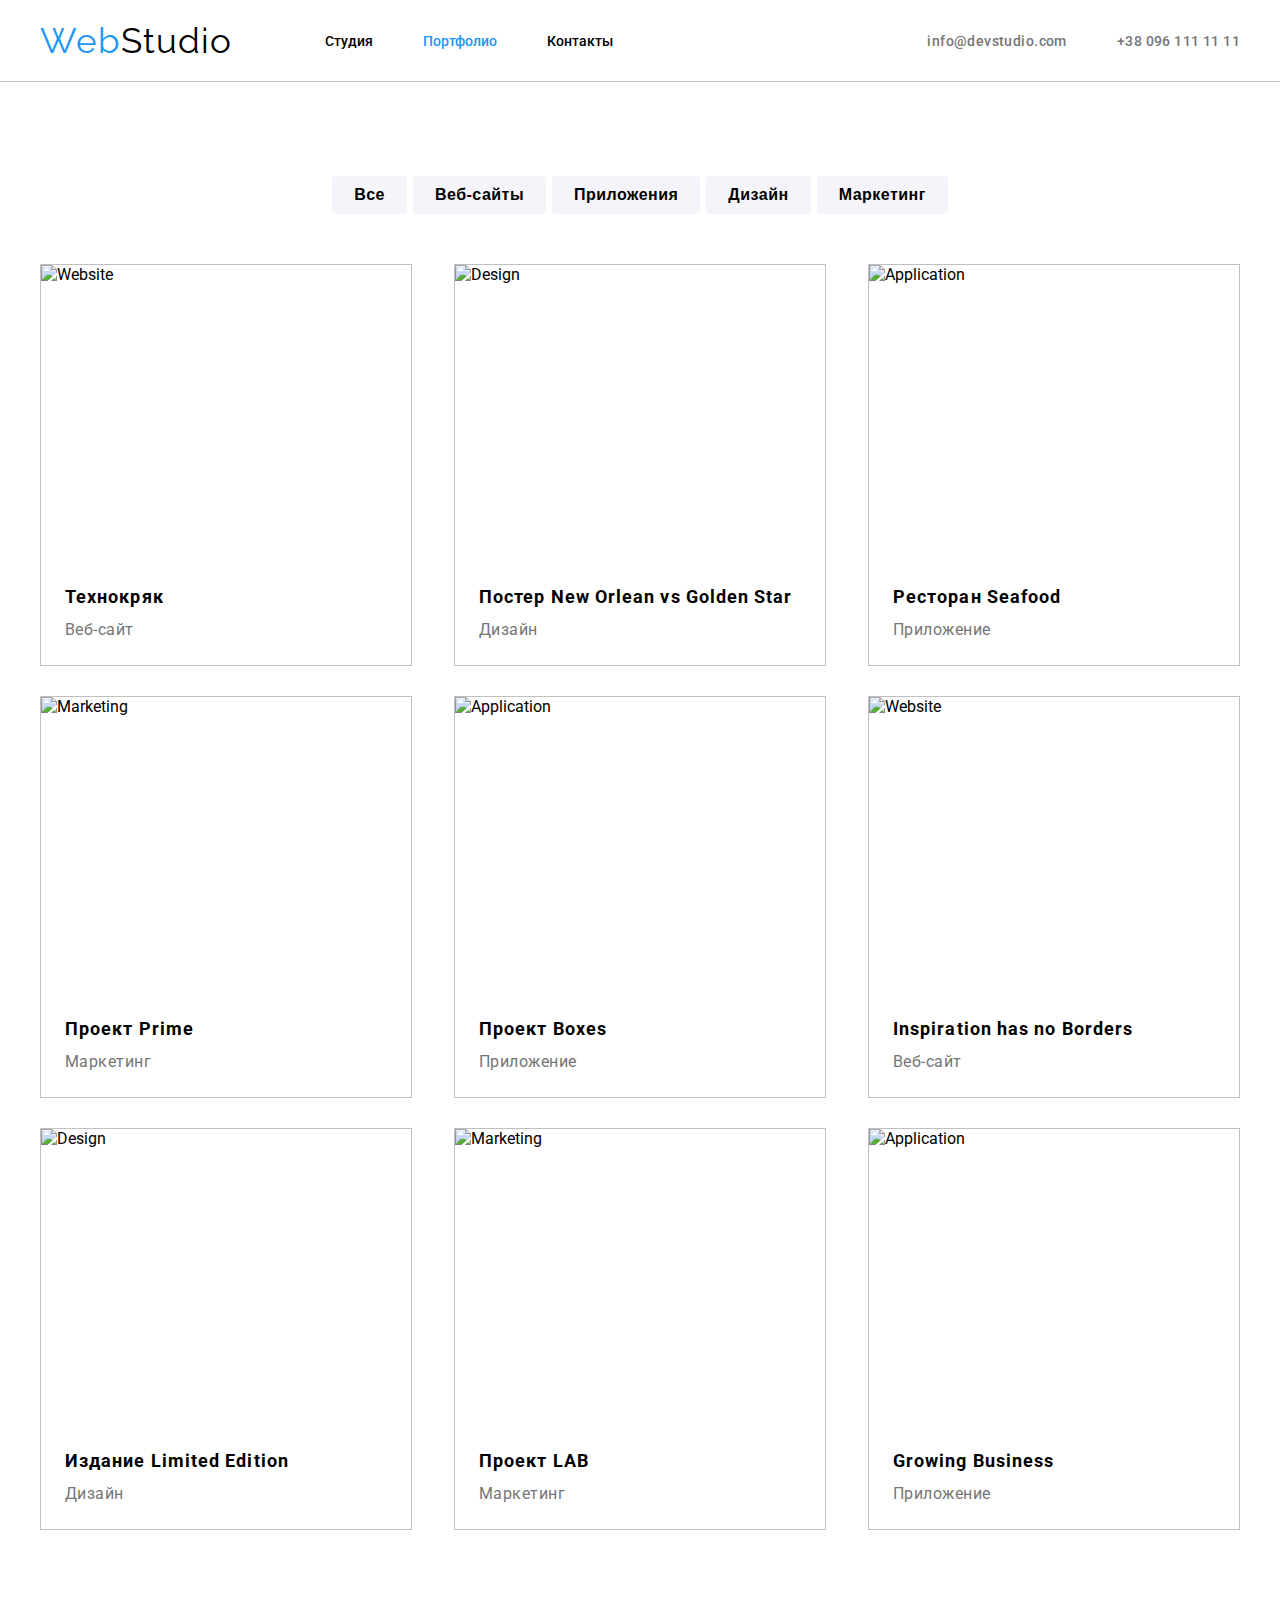
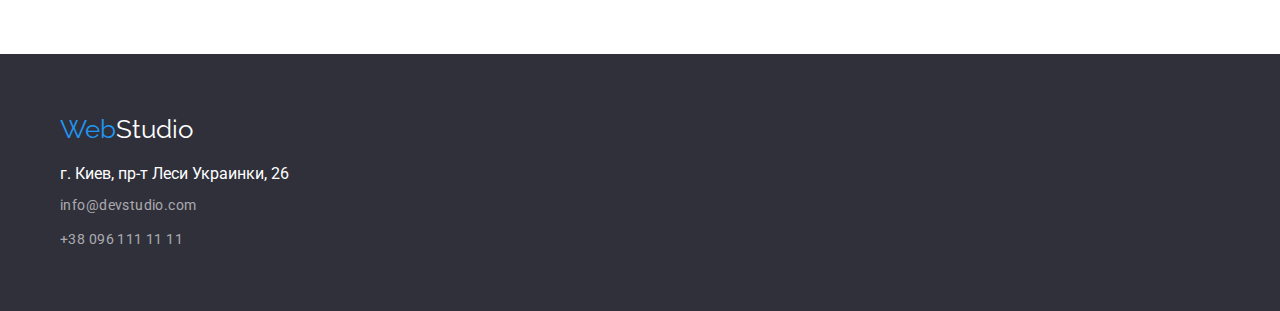
==== html/portfolio.html @ d2f66445 "Fixed error" ====
<!DOCTYPE html>
<html lang="ru">

<head>
    <meta charset="UTF-8">
    <meta http-equiv="X-UA-Compatible" content="IE=edge">
    <meta name="viewport" content="width=device-width, initial-scale=1.0">
    <link rel="stylesheet" href="../css/portfolio.css">
    <link rel="preconnect" href="https://fonts.googleapis.com">
    <link rel="preconnect" href="https://fonts.gstatic.com" crossorigin>
    <link href="https://fonts.googleapis.com/css2?family=Raleway:wght@700&family=Roboto:wght@400;500;700;900&display=swap" rel="stylesheet">
    <title>Portfolio</title>
</head>

<body>
<main>
    <!-- Header -->
    <header class="header">
        <div class="container">
            <div class="header__block">
                <nav class="header-nav">
                    <a href="">
                        <p class="headerlogo"><span class="headerspan">Web</span>Studio</p>
                    </a>

                    <ul class="header-list">
                        <li class="header-list__item">
                            <a class="header-list__link" href="../html/studio.html">Студия</a>
                        </li>

                        <li class="header-list__item">
                            <a class="header-list__link portfolio" href="../html/portfolio.html">Портфолио</a>
                        </li>

                        <li class="header-list__item">
                            <a class="header-list__link" href="">Контакты</a>
                        </li>
                    </ul>
                </nav>


                <ul class="contacts-list">
                    <li class="contacts-list__item">
                        <a class="contacts-list__link" href="mailto:info@devstudio.com">
                            info@devstudio.com
                        </a>
                    </li>

                    <li class="contacts-list__item">
                        <a class="contacts-list__link" href="tel:380961111111">
                            +38 096 111 11 11
                        </a>
                    </li>
                </ul>
           </div>
        </div>
    </header>

    <!-- Gallery -->
    <section class="section">
        <div class="container">

            <ul class="filter">
                <li><button class="filter__button" type="button">Все</button></li>
                <li><button class="filter__button" type="button">Веб-сайты</button></li>
                <li><button class="filter__button" type="button">Приложения</button></li>
                <li><button class="filter__button" type="button">Дизайн</button></li>
                <li><button class="filter__button" type="button">Маркетинг</button></li>
            </ul>

            <ul class="gallery-list">
                <li class="gallery-list__item">
                    <img class="gallery-list__img" src="../images/box1.jpg" alt="Website" width="370" height="294">
                    <h1 class="gallery-list__title">Технокряк</h1>
                    <p class="gallery-list__subtitle">Веб-сайт</p>
                </li>

                <li class="gallery-list__item">
                    <img class="gallery-list__img" src="../images/box2.jpg" alt="Design" width="370" height="294">
                    <h1 class="gallery-list__title">Постер New Orlean vs Golden Star</h1>
                    <p class="gallery-list__subtitle">Дизайн</p>
                </li>

                <li class="gallery-list__item">
                    <img class="gallery-list__img" src="../images/box3.jpg" alt="Application" width="370" height="294">
                    <h1 class="gallery-list__title">Ресторан Seafood</h1>
                    <p class="gallery-list__subtitle">Приложение</p>
                </li>

                <li class="gallery-list__item">
                    <img class="gallery-list__img" src="../images/box4.jpg" alt="Marketing" width="370" height="294">
                    <h1 class="gallery-list__title">Проект Prime</h1>
                    <p class="gallery-list__subtitle">Маркетинг</p>
                </li>

                <li class="gallery-list__item">
                    <img class="gallery-list__img" src="../images/box5.jpg" alt="Application" width="370" height="294">
                    <h1 class="gallery-list__title">Проект Boxes</h1>
                    <p class="gallery-list__subtitle">Приложение</p>
                </li>

                <li class="gallery-list__item">
                    <img class="gallery-list__img" src="../images/box6.jpg" alt="Website" width="370" height="294">
                    <h1 class="gallery-list__title">Inspiration has no Borders</h1>
                    <p class="gallery-list__subtitle">Веб-сайт</p>
                </li>

                <li class="gallery-list__item">
                    <img class="gallery-list__img" src="../images/box7.jpg" alt="Design" width="370" height="294">
                    <h1 class="gallery-list__title">Издание Limited Edition</h1>
                    <p class="gallery-list__subtitle">Дизайн</p>
                </li>

                <li class="gallery-list__item">
                    <img class="gallery-list__img" src="../images/box8.jpg" alt="Marketing" width="370" height="294">
                    <h1 class="gallery-list__title">Проект LAB</h1>
                    <p class="gallery-list__subtitle">Маркетинг</p>
                </li>

                <li class="gallery-list__item">
                    <img class="gallery-list__img" src="../images/box9.jpg" alt="Application" width="370" height="294">
                    <h1 class="gallery-list__title">Growing Business</h1>
                    <p class="gallery-list__subtitle">Приложение</p>
                </li>
            </ul>
        </div>
    </section>

    <!-- Footer -->
    <footer class="footer">
        <div class="container">
            <a href="">
                <p class="footerlogo"><span class="headerspan">Web</span>Studio</p>
            </a>

            <p class="footer__address">г. Киев, пр-т Леси Украинки, 26</p>
            
            <a class="footer__link" href="mailto:info@devstudio.com">info@devstudio.com</a>
            <br>
            <a class="footer__link" href="tel:380961111111">+38 096 111 11 11</a>
        </div>
    </footer>
  </main>
</body>

</html>
---- css/portfolio.css ----
* {
  box-sizing: border-box;
  margin: 0;
  padding: 0;
}

body {
  font-family: Roboto, sans-serif;
}

/* Global style */

.container {
  max-width: 1200px;
  margin: 0 auto;
}

a:hover,
a:focus {
  color: #2196f3;
}

a {
  text-decoration: none;
  transition: 300ms;
}

li {
  list-style: none;
}

.section {
  padding: 94px 0px;
}

/* Header */

.header {
  align-items: center;
  border-bottom: 1px solid silver;
}

.header__block {
  display: flex;
  align-items: center;
}

.header-nav {
  display: flex;
  align-items: center;
  margin: 20px 0px;
}

.headerlogo {
  font-family: Raleway, sans-serif;
  font-size: 35px;
  color: #000;
  letter-spacing: 1px;
}

.headerspan {
  color: #2196f3;
}

.header-list {
  display: flex;
  margin-left: 93px;
}

.header-list__item {
  margin-right: 50px;
  align-items: center;
}

.header-list__link {
  color: #000;

  font-weight: 500;
  font-size: 14px;
  line-height: 16px;
  padding: 20px 0px;
}

.portfolio {
  color: #2196f3;
}

.header-list__link:hover,
.header-list__link:focus {
  color: #2196f3;
}

.header-list__item:last-child {
  margin-right: 0;
}

.contacts-list {
  display: flex;
  margin-left: auto;

  color: #757575;
  line-height: 16px;
}

.contacts-list__item:first-child {
  margin-right: 50px;
}

.contacts-list__link {
  color: #757575;

  font-weight: 500;
  font-size: 14px;
  line-height: 16%;
  letter-spacing: 0.03em;
  padding: 20px 0px;
}

/* Filter */

.filter {
  display: flex;
  justify-content: center;
  margin-bottom: 50px;
}

.filter__button {
  transition: 300ms;
  padding: 6px 22px;
  color: #000;
  border-radius: 4px;
  cursor: pointer;
  background-color: #f5f4fa;
  font-weight: 600;
  font-size: 16px;
  line-height: 26px;
  letter-spacing: 0.03em;
  margin: 0px 3px;
  border: none;
}

.filter__button:hover {
  background-color: #2196F3;
  transition: 300ms;
  color: #fff;
  box-shadow: 0px 3px 1px rgba(0, 0, 0, 0.1), 0px 1px 2px rgba(0, 0, 0, 0.08);
}

.filter__button:focus {
  background-color: #188CE8;
}

/* Gallery */

.gallery-list {
  display: flex;
  flex-wrap: wrap;
  justify-content: space-between;
}

.gallery-list__item {
  border: solid 1px silver;
  margin-bottom: 30px;
  transition: 300ms;
}

.gallery-list__item:last-child {
  margin-right: 0;
}

.gallery-list__img {
  display: block;
  max-width: 100%;
  height: auto;
}

.gallery-list__title {
  font-weight: 700;
  font-size: 18px;
  line-height: 36px;
  letter-spacing: 0.06em;
  color: #000;
  margin-left: 24px;
  margin-top: 20px;
}

.gallery-list__subtitle {
  color: #757575;
  font-size: 16px;
  line-height: 30px;
  letter-spacing: 0.03em;
  margin-left: 24px;
  margin-bottom: 20px;
}

/* Footer */

.footer {
  padding: 60px 60px;
  background-color: #2f303a;
}

.footerlogo {
  font-family: Raleway, serif;
  font-size: 26px;
  color: #fff;
}

.address {
  font-family: Roboto,sans-serif;
  font-size: 14px;
  line-height: 24px;
  letter-spacing: 0.03em;
  color: #fff;
}

.footer__address {
  color: #fff;
  margin-top: 20px;
}

.footer__link {
  display: inline-block;
  margin-top: 10px;
  font-family: Roboto, sans-serif;
  font-size: 14px;
  line-height: 24px;
  letter-spacing: 0.03em;
  color: rgba(255, 255, 255, 0.6);
}
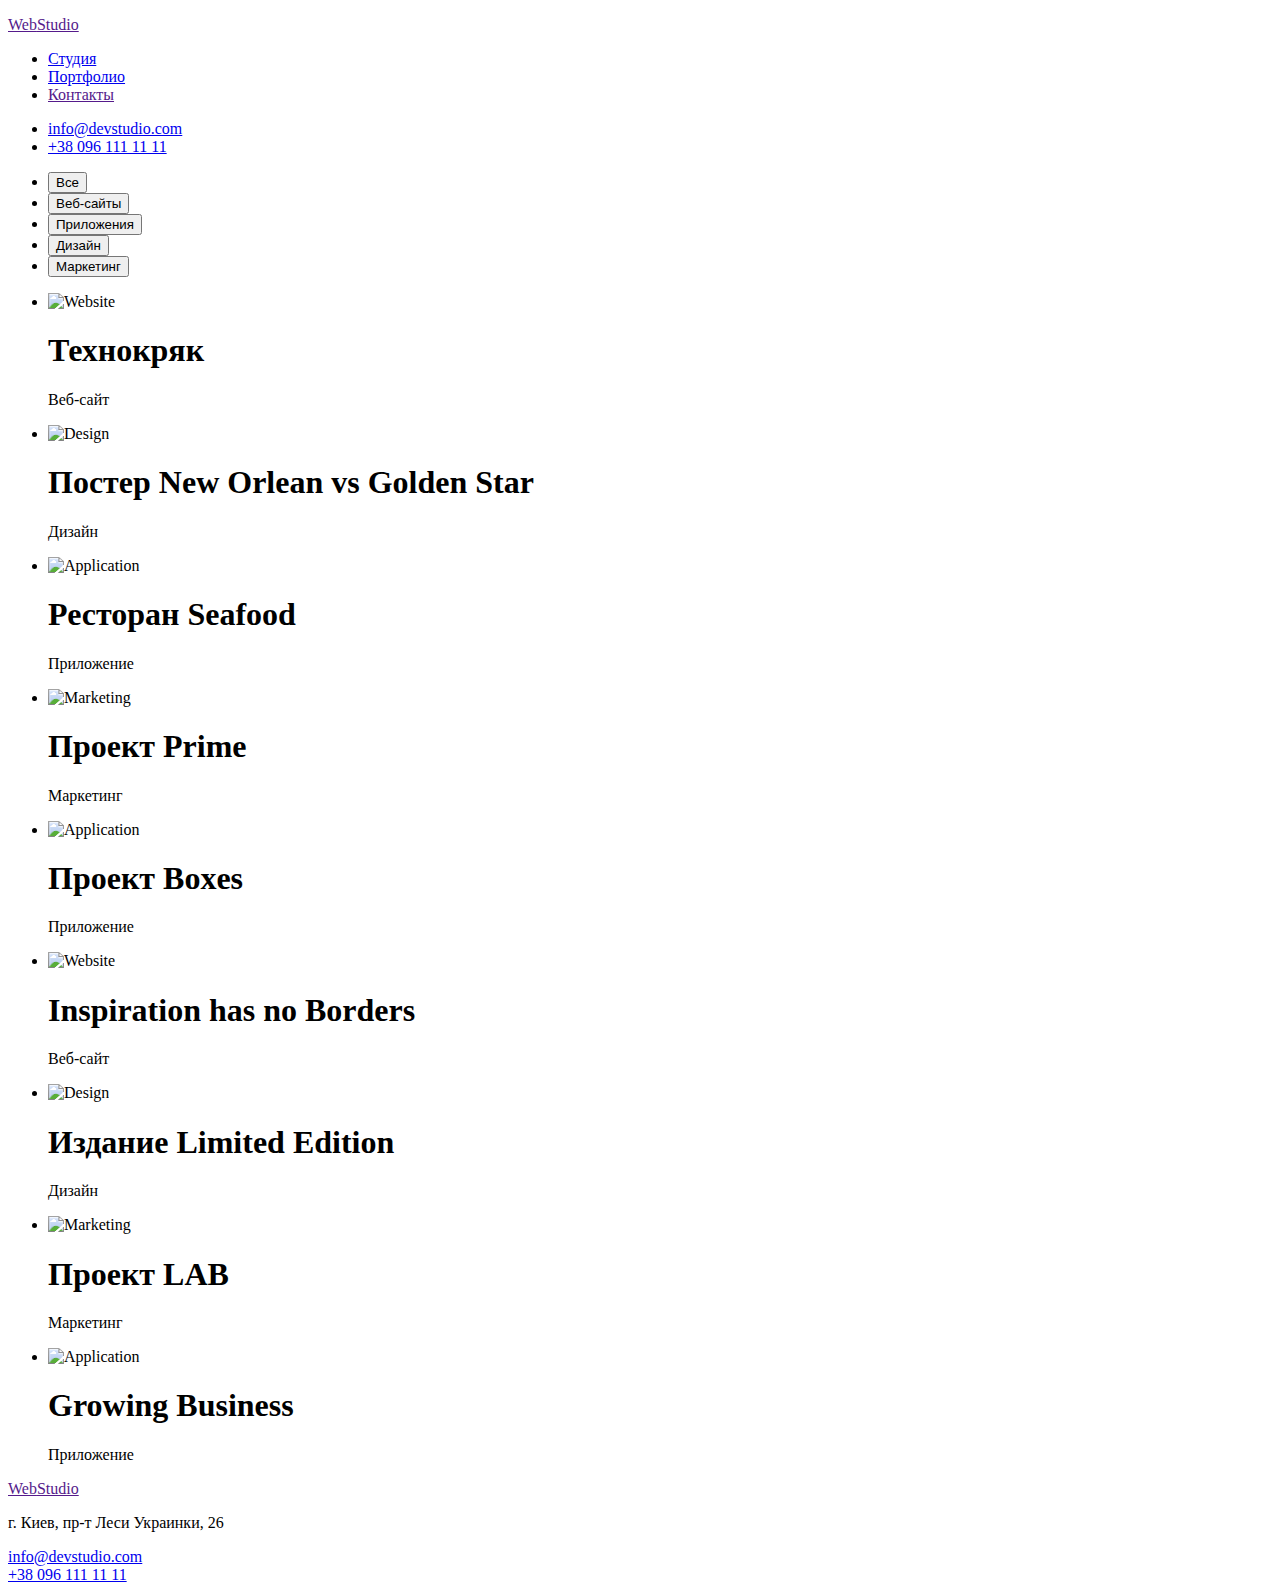
==== commit 8a9968d4: "Fixed" ====
--- a/html/portfolio.html
+++ b/html/portfolio.html
@@ -5,7 +5,7 @@
     <meta charset="UTF-8">
     <meta http-equiv="X-UA-Compatible" content="IE=edge">
     <meta name="viewport" content="width=device-width, initial-scale=1.0">
-    <link rel="stylesheet" href="../css/portfolio.css">
+    <link rel="stylesheet" href="./css/portfolio.css">
     <link rel="preconnect" href="https://fonts.googleapis.com">
     <link rel="preconnect" href="https://fonts.gstatic.com" crossorigin>
     <link href="https://fonts.googleapis.com/css2?family=Raleway:wght@700&family=Roboto:wght@400;500;700;900&display=swap" rel="stylesheet">
@@ -25,11 +25,11 @@
 
                     <ul class="header-list">
                         <li class="header-list__item">
-                            <a class="header-list__link" href="../html/studio.html">Студия</a>
+                            <a class="header-list__link" href="./portfolio.html">Студия</a>
                         </li>
 
                         <li class="header-list__item">
-                            <a class="header-list__link portfolio" href="../html/portfolio.html">Портфолио</a>
+                            <a class="header-list__link portfolio" href="./portfolio.html">Портфолио</a>
                         </li>
 
                         <li class="header-list__item">
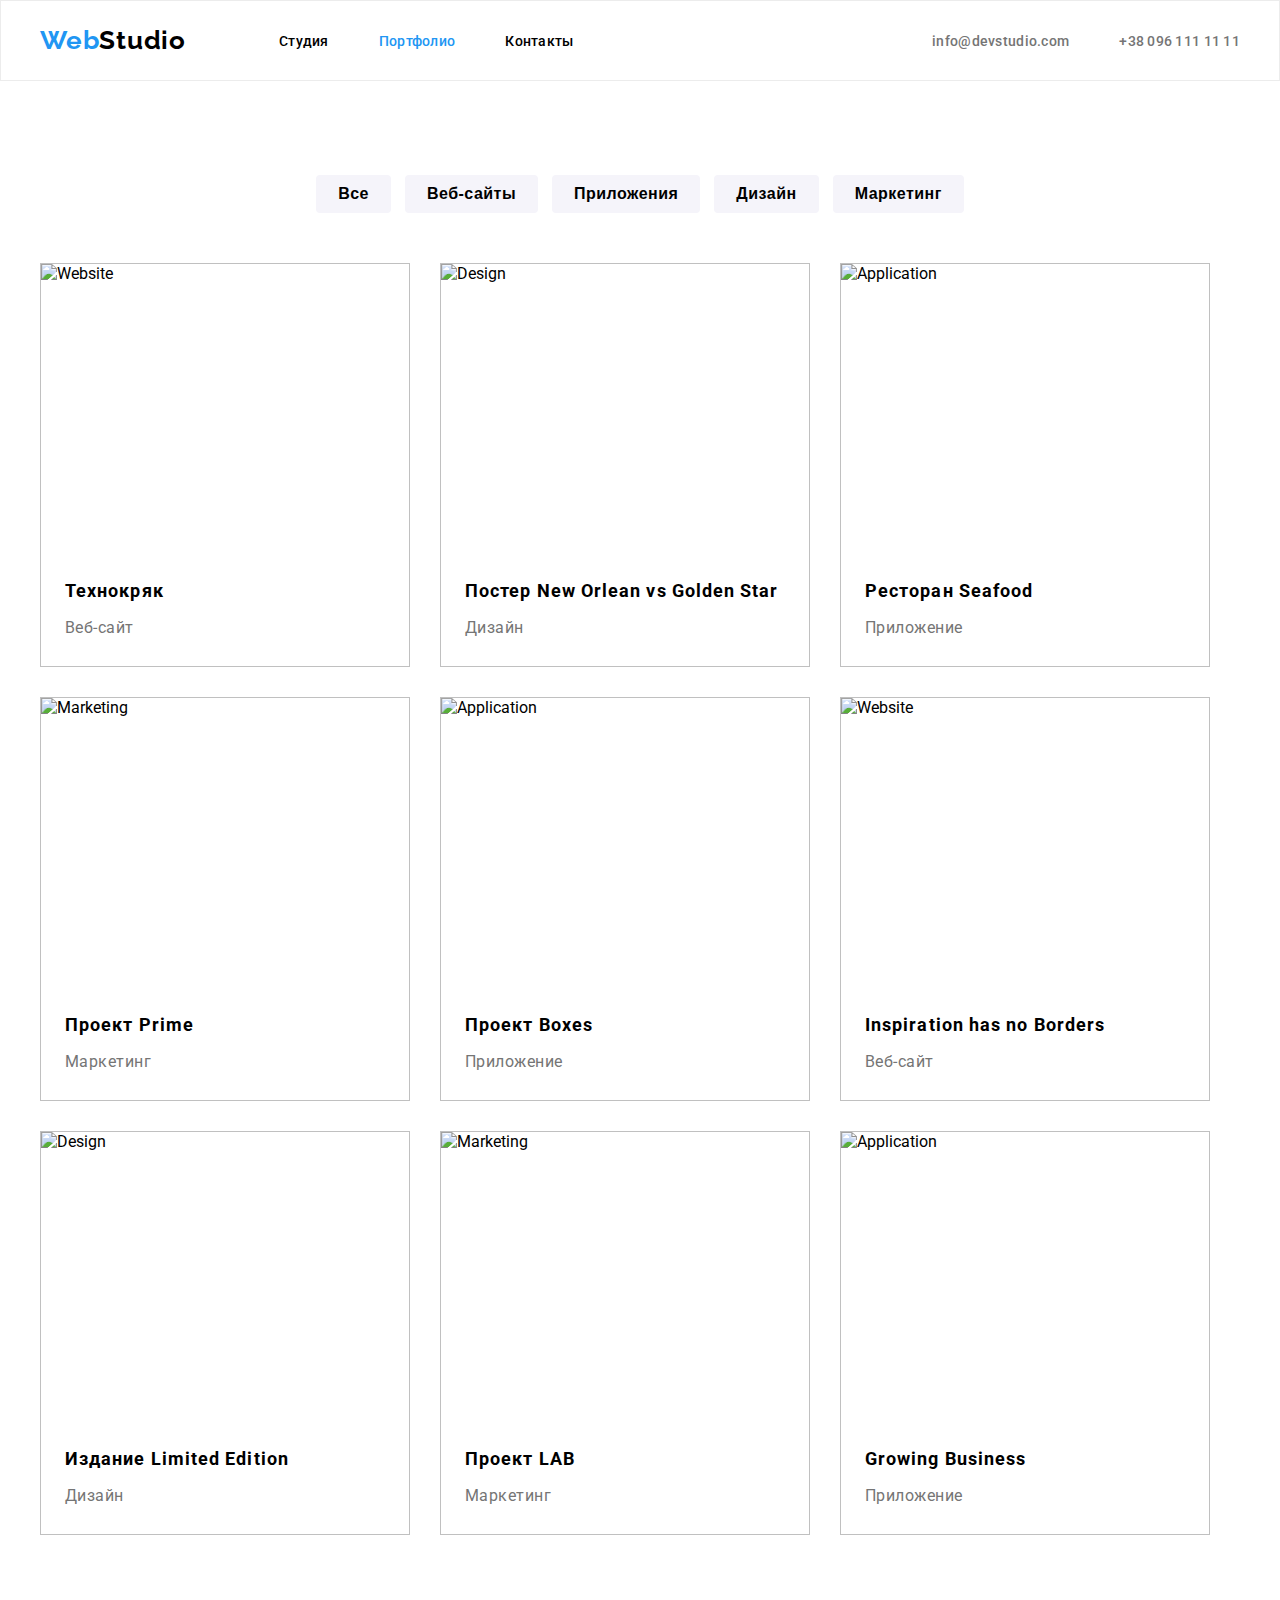
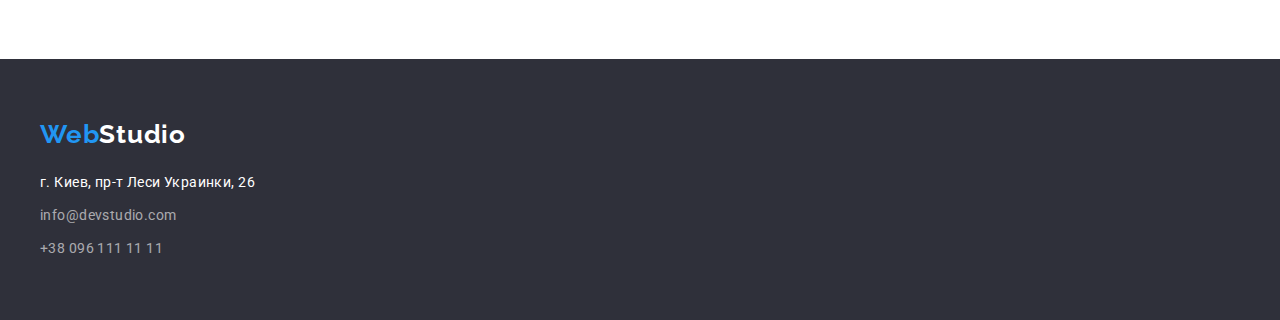
==== commit 7ccc2cb1: "Fixed error" ====
--- a/html/portfolio.html
+++ b/html/portfolio.html
@@ -5,27 +5,26 @@
     <meta charset="UTF-8">
     <meta http-equiv="X-UA-Compatible" content="IE=edge">
     <meta name="viewport" content="width=device-width, initial-scale=1.0">
-    <link rel="stylesheet" href="./css/portfolio.css">
+    <link rel="stylesheet" href="../css/portfolio.css">
     <link rel="preconnect" href="https://fonts.googleapis.com">
     <link rel="preconnect" href="https://fonts.gstatic.com" crossorigin>
     <link href="https://fonts.googleapis.com/css2?family=Raleway:wght@700&family=Roboto:wght@400;500;700;900&display=swap" rel="stylesheet">
-    <title>Portfolio</title>
+    <title>Портфолио</title>
 </head>
 
 <body>
-<main>
-    <!-- Header -->
-    <header class="header">
+       <!-- Header -->
+       <header class="header">
         <div class="container">
             <div class="header__block">
-                <nav class="header-nav">
                     <a href="">
                         <p class="headerlogo"><span class="headerspan">Web</span>Studio</p>
                     </a>
 
+                <nav class="header-nav">
                     <ul class="header-list">
                         <li class="header-list__item">
-                            <a class="header-list__link" href="./portfolio.html">Студия</a>
+                            <a class="header-list__link" href="../index.html">Студия</a>
                         </li>
 
                         <li class="header-list__item">
@@ -55,17 +54,18 @@
            </div>
         </div>
     </header>
-
+<main>
+    
     <!-- Gallery -->
     <section class="section">
         <div class="container">
 
-            <ul class="filter">
-                <li><button class="filter__button" type="button">Все</button></li>
-                <li><button class="filter__button" type="button">Веб-сайты</button></li>
-                <li><button class="filter__button" type="button">Приложения</button></li>
-                <li><button class="filter__button" type="button">Дизайн</button></li>
-                <li><button class="filter__button" type="button">Маркетинг</button></li>
+            <ul class="filter-list">
+                <li class="filter-list__item"><button class="filter__button" type="button">Все</button></li>
+                <li class="filter-list__item"><button class="filter__button" type="button">Веб-сайты</button></li>
+                <li class="filter-list__item"><button class="filter__button" type="button">Приложения</button></li>
+                <li class="filter-list__item"><button class="filter__button" type="button">Дизайн</button></li>
+                <li class="filter-list__item"><button class="filter__button" type="button">Маркетинг</button></li>
             </ul>
 
             <ul class="gallery-list">
@@ -126,21 +126,24 @@
         </div>
     </section>
 
+</main>
     <!-- Footer -->
     <footer class="footer">
         <div class="container">
             <a href="">
-                <p class="footerlogo"><span class="headerspan">Web</span>Studio</p>
+                <p class="footerlogo">Web<span class="footerspan">Studio</span></p>
             </a>
 
             <p class="footer__address">г. Киев, пр-т Леси Украинки, 26</p>
-            
-            <a class="footer__link" href="mailto:info@devstudio.com">info@devstudio.com</a>
+
+            <a class="footer__link" href="mailto:info@devstudio.com">
+                info@devstudio.com
+            </a>
             <br>
-            <a class="footer__link" href="tel:380961111111">+38 096 111 11 11</a>
+            <a class="footer__link" href="tel:380961111111">
+                +38 096 111 11 11
+            </a>
         </div>
     </footer>
-  </main>
 </body>
-
 </html>--- a/css/portfolio.css
+++ b/css/portfolio.css
@@ -0,0 +1,254 @@
+* {
+  box-sizing: border-box;
+  margin: 0;
+  padding: 0;
+}
+
+body {
+  font-family: Roboto, sans-serif;
+}
+
+/* Global style */
+
+.container {
+  max-width: 1200px;
+  margin: 0 auto;
+}
+
+a:hover,
+a:focus {
+  color: #2196f3;
+}
+
+a {
+  text-decoration: none;
+  transition: 300ms;
+}
+
+li {
+  list-style: none;
+}
+
+.section {
+  padding: 94px 0px;
+}
+
+/* Scrollbar */
+
+::-webkit-scrollbar {
+  width: 10px;
+}
+
+::-webkit-scrollbar-thumb {
+  border-radius: 5px;
+}
+ 
+body::-webkit-scrollbar-thumb {
+  background-color: #2196f3;
+}
+
+/* Header */
+
+.header {
+  border: 1px solid #ECECEC;
+}
+
+.header__block {
+  display: flex;
+  align-items: center;
+}
+
+.header-nav {
+  display: flex;
+  align-items: center;
+  margin: 30px 0px;
+}
+
+.headerlogo {
+  font-family: Raleway, sans-serif;
+  color: #000;
+  font-weight: 700;
+  font-size: 26px;
+  line-height: 31px;
+  letter-spacing: 0.03em;
+}
+
+.headerspan {
+  color: #2196f3;
+}
+
+.header-list {
+  display: flex;
+  margin-left: 93px;
+}
+
+.header-list__item {
+  margin-right: 50px;
+  align-items: center;
+}
+
+.header-list__link {
+  color: #000;
+  font-weight: 500;
+  font-size: 14px;
+  line-height: 16px;
+  padding: 10px 0px;
+  letter-spacing: 0.02em;
+}
+
+.portfolio {
+  color: #2196f3;
+}
+
+.header-list__item:last-child {
+  margin-right: 0;
+}
+
+.contacts-list {
+  display: flex;
+  margin-left: auto;
+
+  color: #757575;
+  line-height: 16px;
+}
+
+.contacts-list__item:first-child {
+  margin-right: 50px;
+}
+
+.contacts-list__link {
+  color: #757575;
+  font-weight: 500;
+  font-size: 14px;
+  line-height: 16%;
+  letter-spacing: 0.02em;
+  padding: 10px 0px;
+}
+
+/* Filter */
+
+.filter-list {
+  display: flex;
+  justify-content: center;
+  margin-bottom: 50px;
+}
+
+.filter-list__item {
+  margin-right: 8px;
+}
+
+.filter-list__item:last-child {
+  margin-right: 0px;
+}
+
+.filter__button {
+  transition: 300ms;
+  padding: 6px 22px;
+  color: #000;
+  border-radius: 4px;
+  cursor: pointer;
+  background-color: #f5f4fa;
+  font-weight: 600;
+  font-size: 16px;
+  line-height: 26px;
+  letter-spacing: 0.03em;
+  margin: 0px 3px;
+  border: none;
+}
+
+.filter__button:hover {
+  background-color: #2196F3;
+  transition: 300ms;
+  color: #fff;
+  box-shadow: 0px 3px 1px rgba(0, 0, 0, 0.1), 0px 1px 2px rgba(0, 0, 0, 0.08);
+}
+
+.filter__button:focus {
+  background-color: #188CE8;
+}
+
+/* Gallery */
+
+.gallery-list {
+  display: flex;
+  flex-wrap: wrap;
+}
+
+.gallery-list__item {
+  border: solid 1px silver;
+  margin-bottom: 30px;
+  margin-right: 30px;
+  width: 370px;
+  height: 404px;
+}
+
+.gallery-list__item:last-child {
+  margin-right: 0;
+}
+
+.gallery-list__img {
+  display: block;
+  max-width: 100%;
+  height: auto;
+}
+
+.gallery-list__title {
+  font-weight: 700;
+  font-size: 18px;
+  line-height: 36px;
+  letter-spacing: 0.06em;
+  color: #000000;
+  margin-left: 24px;
+  margin-top: 17px;
+  margin-bottom: 4px;
+}
+
+.gallery-list__subtitle {
+  color: #757575;
+  font-size: 16px;
+  line-height: 30px;
+  letter-spacing: 0.03em;
+  margin-left: 24px;
+  margin-bottom: 20px;
+}
+
+/* Footer */
+
+.footer {
+  padding: 60px 0px;
+  background-color: #2f303a;
+}
+
+.footerlogo {
+  font-family: Raleway, sans-serif;
+  font-weight: 700;
+  font-size: 26px;
+  line-height: 31px;
+  letter-spacing: 0.03em;
+  color: #2196F3;
+}
+
+.footerspan {
+  color: #ffffff;
+}
+
+.footer__address {
+  font-weight: 400;
+  font-size: 14px;
+  line-height: 24px;
+  letter-spacing: 0.03em;
+  color: #FFFFFF;
+  margin-top: 20px;
+}
+
+.footer__link {
+  display: inline-block;
+  font-weight: 400;
+  font-size: 14px;
+  line-height: 24px;
+  letter-spacing: 0.03em;
+  color: rgba(255, 255, 255, 0.6);
+  margin-top: 9px;
+}
+
+
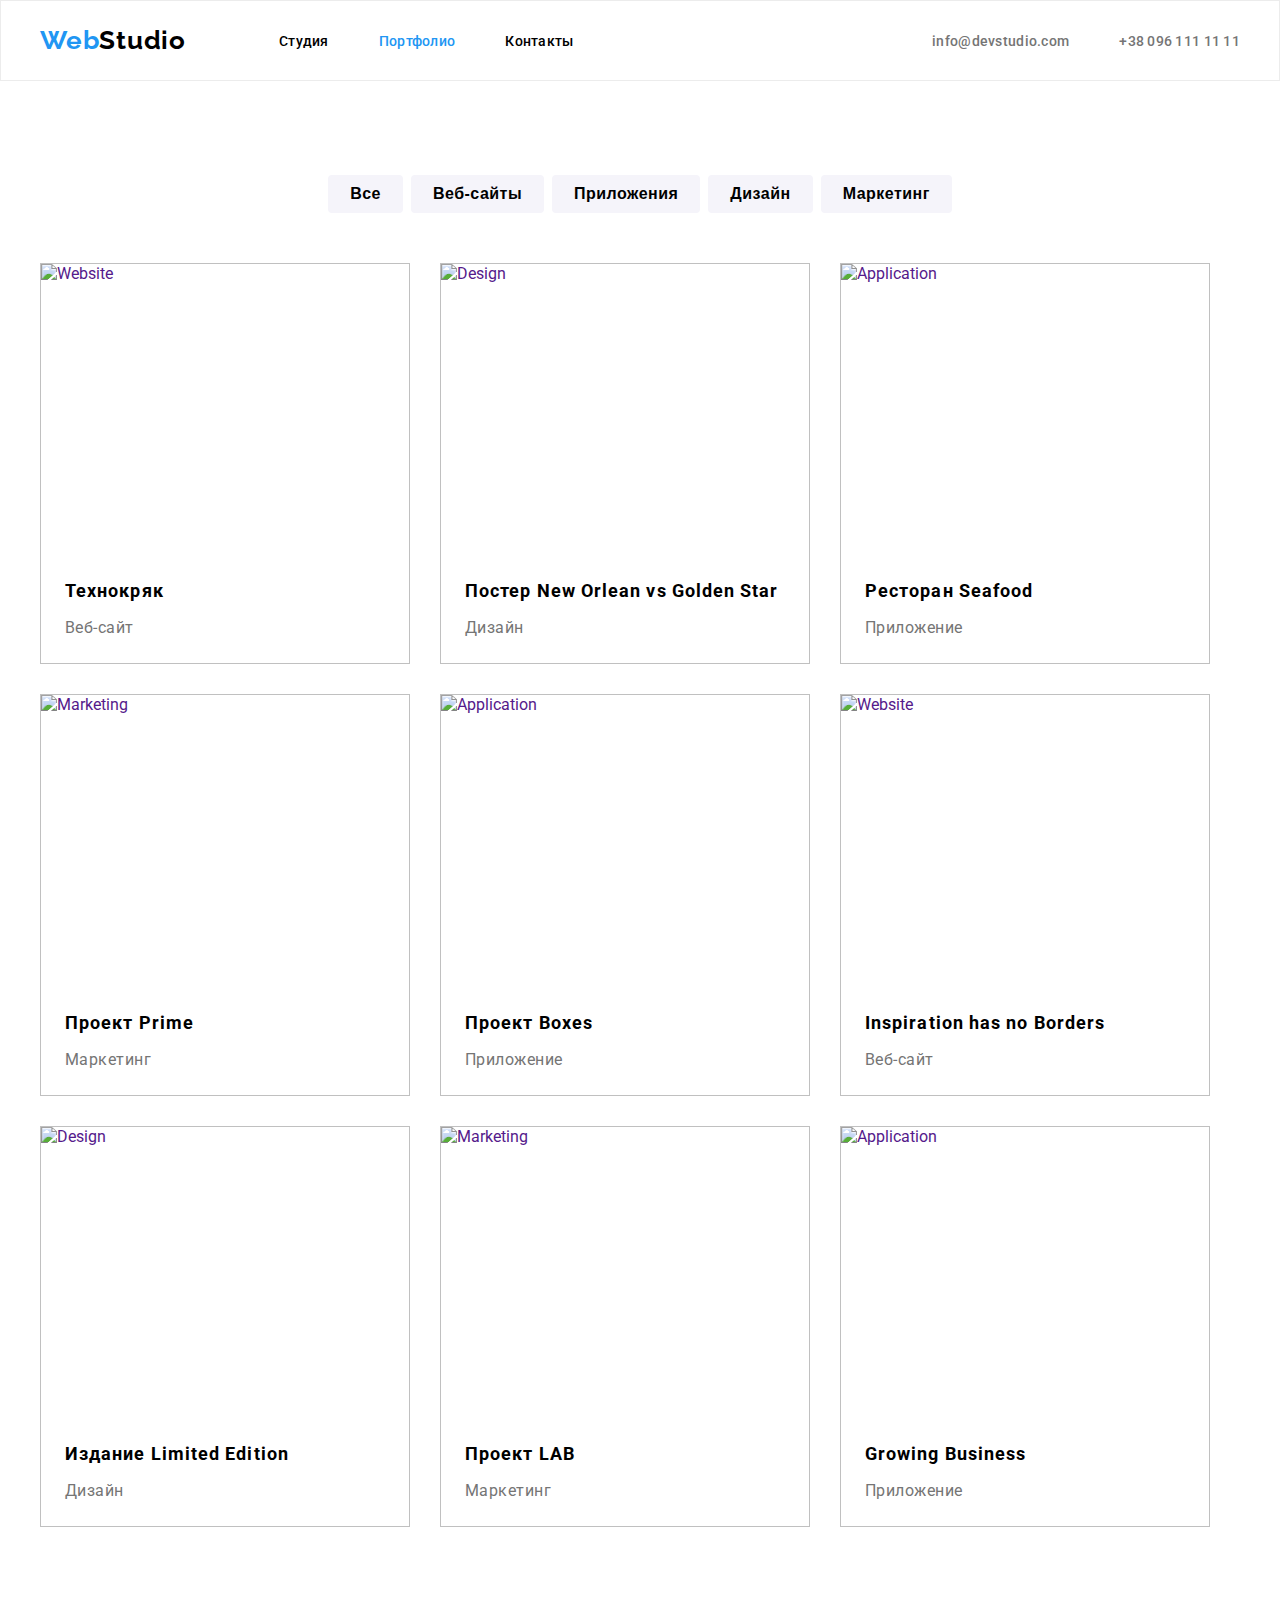
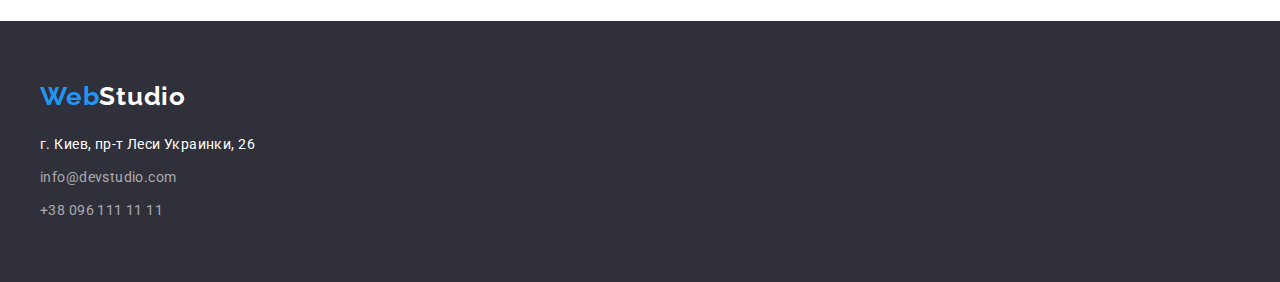
==== commit 0a2279a2: "Fixed error" ====
--- a/html/portfolio.html
+++ b/html/portfolio.html
@@ -18,7 +18,7 @@
         <div class="container">
             <div class="header__block">
                     <a href="">
-                        <p class="headerlogo"><span class="headerspan">Web</span>Studio</p>
+                        <p class="headerlogo"><span class="headerrow">Web</span>Studio</p>
                     </a>
 
                 <nav class="header-nav">
@@ -59,7 +59,6 @@
     <!-- Gallery -->
     <section class="section">
         <div class="container">
-
             <ul class="filter-list">
                 <li class="filter-list__item"><button class="filter__button" type="button">Все</button></li>
                 <li class="filter-list__item"><button class="filter__button" type="button">Веб-сайты</button></li>
@@ -70,57 +69,75 @@
 
             <ul class="gallery-list">
                 <li class="gallery-list__item">
-                    <img class="gallery-list__img" src="../images/box1.jpg" alt="Website" width="370" height="294">
-                    <h1 class="gallery-list__title">Технокряк</h1>
-                    <p class="gallery-list__subtitle">Веб-сайт</p>
+                    <a href="">
+                        <img class="gallery-list__img" src="../images/box1.jpg" alt="Website" width="370" height="294">
+                        <h1 class="gallery-list__title">Технокряк</h1>
+                        <p class="gallery-list__subtitle">Веб-сайт</p>
+                    </a>
                 </li>
 
                 <li class="gallery-list__item">
-                    <img class="gallery-list__img" src="../images/box2.jpg" alt="Design" width="370" height="294">
-                    <h1 class="gallery-list__title">Постер New Orlean vs Golden Star</h1>
-                    <p class="gallery-list__subtitle">Дизайн</p>
+                    <a href="">
+                        <img class="gallery-list__img" src="../images/box2.jpg" alt="Design" width="370" height="294">
+                        <h1 class="gallery-list__title">Постер New Orlean vs Golden Star</h1>
+                        <p class="gallery-list__subtitle">Дизайн</p>
+                    </a>
                 </li>
 
                 <li class="gallery-list__item">
-                    <img class="gallery-list__img" src="../images/box3.jpg" alt="Application" width="370" height="294">
-                    <h1 class="gallery-list__title">Ресторан Seafood</h1>
-                    <p class="gallery-list__subtitle">Приложение</p>
+                    <a href="">
+                        <img class="gallery-list__img" src="../images/box3.jpg" alt="Application" width="370" height="294">
+                        <h1 class="gallery-list__title">Ресторан Seafood</h1>
+                       <p class="gallery-list__subtitle">Приложение</p>
+                    </a>
                 </li>
 
                 <li class="gallery-list__item">
-                    <img class="gallery-list__img" src="../images/box4.jpg" alt="Marketing" width="370" height="294">
-                    <h1 class="gallery-list__title">Проект Prime</h1>
-                    <p class="gallery-list__subtitle">Маркетинг</p>
+                    <a href="">
+                        <img class="gallery-list__img" src="../images/box4.jpg" alt="Marketing" width="370" height="294">
+                        <h1 class="gallery-list__title">Проект Prime</h1>
+                        <p class="gallery-list__subtitle">Маркетинг</p>
+                    </a>
                 </li>
 
                 <li class="gallery-list__item">
-                    <img class="gallery-list__img" src="../images/box5.jpg" alt="Application" width="370" height="294">
-                    <h1 class="gallery-list__title">Проект Boxes</h1>
-                    <p class="gallery-list__subtitle">Приложение</p>
+                   <a href="">
+                        <img class="gallery-list__img" src="../images/box5.jpg" alt="Application" width="370" height="294">
+                        <h1 class="gallery-list__title">Проект Boxes</h1>
+                        <p class="gallery-list__subtitle">Приложение</p>
+                   </a>
                 </li>
 
                 <li class="gallery-list__item">
-                    <img class="gallery-list__img" src="../images/box6.jpg" alt="Website" width="370" height="294">
-                    <h1 class="gallery-list__title">Inspiration has no Borders</h1>
-                    <p class="gallery-list__subtitle">Веб-сайт</p>
+                    <a href="">
+                        <img class="gallery-list__img" src="../images/box6.jpg" alt="Website" width="370" height="294">
+                        <h1 class="gallery-list__title">Inspiration has no Borders</h1>
+                        <p class="gallery-list__subtitle">Веб-сайт</p>
+                    </a>
                 </li>
 
                 <li class="gallery-list__item">
-                    <img class="gallery-list__img" src="../images/box7.jpg" alt="Design" width="370" height="294">
-                    <h1 class="gallery-list__title">Издание Limited Edition</h1>
-                    <p class="gallery-list__subtitle">Дизайн</p>
+                    <a href="">
+                        <img class="gallery-list__img" src="../images/box7.jpg" alt="Design" width="370" height="294">
+                        <h1 class="gallery-list__title">Издание Limited Edition</h1>
+                        <p class="gallery-list__subtitle">Дизайн</p>
+                    </a>
                 </li>
 
                 <li class="gallery-list__item">
-                    <img class="gallery-list__img" src="../images/box8.jpg" alt="Marketing" width="370" height="294">
-                    <h1 class="gallery-list__title">Проект LAB</h1>
-                    <p class="gallery-list__subtitle">Маркетинг</p>
+                    <a href="">
+                        <img class="gallery-list__img" src="../images/box8.jpg" alt="Marketing" width="370" height="294">
+                        <h1 class="gallery-list__title">Проект LAB</h1>
+                        <p class="gallery-list__subtitle">Маркетинг</p>
+                    </a>
                 </li>
 
                 <li class="gallery-list__item">
-                    <img class="gallery-list__img" src="../images/box9.jpg" alt="Application" width="370" height="294">
-                    <h1 class="gallery-list__title">Growing Business</h1>
-                    <p class="gallery-list__subtitle">Приложение</p>
+                    <a href="">
+                        <img class="gallery-list__img" src="../images/box9.jpg" alt="Application" width="370" height="294">
+                        <h1 class="gallery-list__title">Growing Business</h1>
+                        <p class="gallery-list__subtitle">Приложение</p>
+                    </a>
                 </li>
             </ul>
         </div>
@@ -131,7 +148,7 @@
     <footer class="footer">
         <div class="container">
             <a href="">
-                <p class="footerlogo">Web<span class="footerspan">Studio</span></p>
+                <p class="footerlogo">Web<span class="footerrow">Studio</span></p>
             </a>
 
             <p class="footer__address">г. Киев, пр-т Леси Украинки, 26</p>
--- a/css/portfolio.css
+++ b/css/portfolio.css
@@ -11,7 +11,9 @@
 /* Global style */
 
 .container {
-  max-width: 1200px;
+  max-width: 1230px;
+  padding-left: 15px;
+  padding-right: 15px;
   margin: 0 auto;
 }
 
@@ -73,7 +75,7 @@
   letter-spacing: 0.03em;
 }
 
-.headerspan {
+.headerrow {
   color: #2196f3;
 }
 
@@ -152,7 +154,6 @@
   font-size: 16px;
   line-height: 26px;
   letter-spacing: 0.03em;
-  margin: 0px 3px;
   border: none;
 }
 
@@ -179,11 +180,14 @@
   margin-bottom: 30px;
   margin-right: 30px;
   width: 370px;
-  height: 404px;
-}
-
-.gallery-list__item:last-child {
+}
+
+.gallery-list__item:nth-child(3n) {
   margin-right: 0;
+}
+
+.gallery-list__item:nth-last-child(-n + 3) {
+  margin-bottom: 0;
 }
 
 .gallery-list__img {
@@ -228,7 +232,7 @@
   color: #2196F3;
 }
 
-.footerspan {
+.footerrow {
   color: #ffffff;
 }
 
